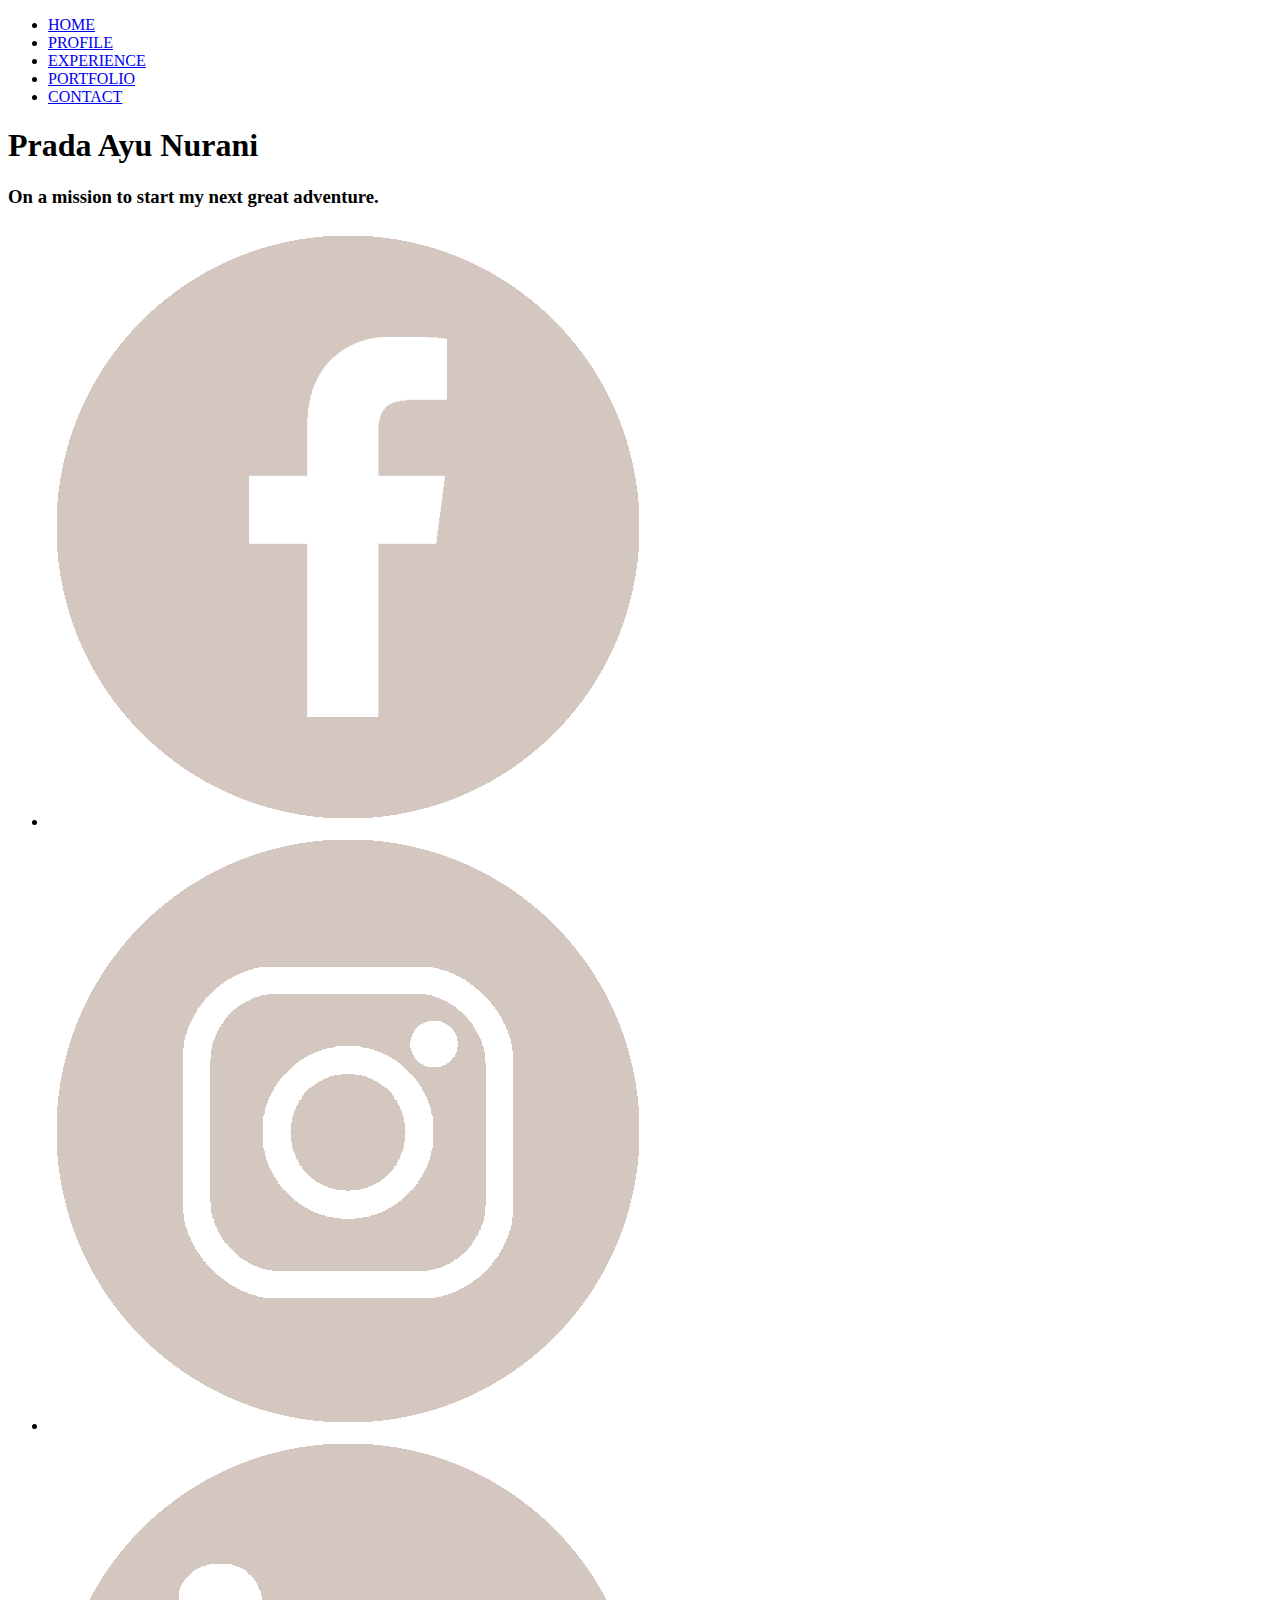
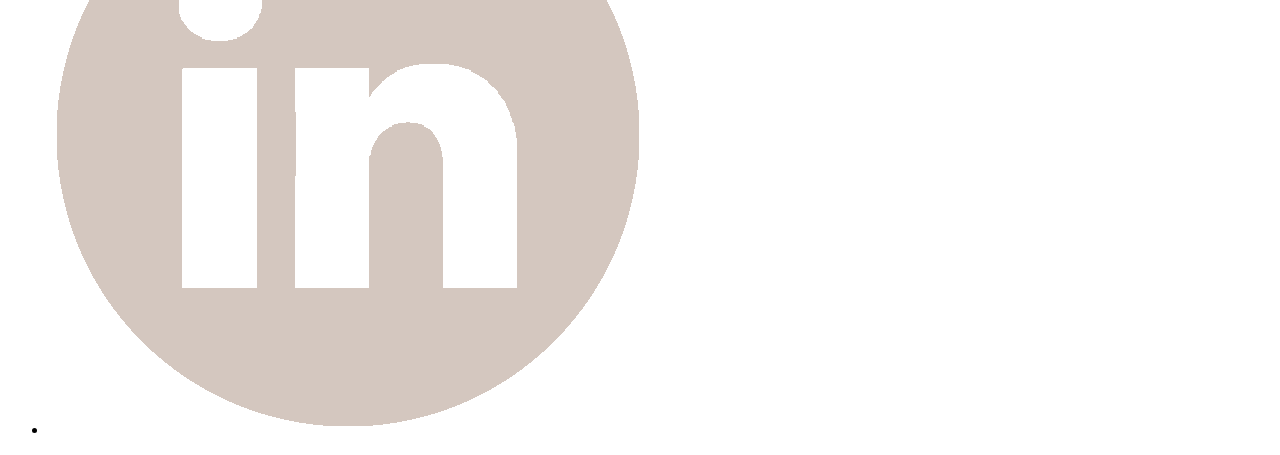
==== index.html @ e9b5d730 "Rename home to index.html" ====
<!DOCTYPE html>
<html>
    <head>
        <meta charset="utf-8">
        <meta name="viewport" content="width=device-width, initial-scale=1.0">
        <title>Prada Ayu Nurani</title>
        <link rel="stylesheet" href="https://raw.githubusercontent.com/pradaayu/GA-Week-3-Assignment/master/styles.css">
        <link rel="stylesheet" href="https://raw.githubusercontent.com/pradaayu/GA-Week-3-Assignment/master/responsive.css">
        <link rel="https://github.com/pradaayu/GA-Week-3-Assignment/tree/master/assets">
    </head>
    <body>
        <div id="container">
            <header>
                <div class="nav-container">
                    <ul id="list-center">
                        <li>
                            <a href="pages/home.html">HOME</a>
                        </li>
                        <li>
                            <a href="pages/profile.html">PROFILE</a>
                        </li>
                        <li>
                            <a href="pages/experience.html">EXPERIENCE</a>
                        </li>
                        <li>
                            <a href="pages/portfolio.html">PORTFOLIO</a>
                        </li>
                        <li>
                            <a href="pages/contact.html">CONTACT</a>
                        </li>
                    </ul>  
                </div>
            </header>

            <div class="main-section">
                <div class="main-container">
                    <h1>Prada Ayu Nurani</h1>
                    <h3>On a mission to start my next great adventure.</h3>
                    <div class="main-button">
                        <ul>
                            <li class="facebook">
                                <a href="https://www.facebook.com/pradaayu" target="_blank"><img src="assets/fb_logo.png" alt="facebook-icon"></a>
                            </li>
                            <li class="instagram">
                                <a href="https://www.instagram.com/meowdynasty/" target="_blank"><img src="assets//ig_logo.png" alt="instagram-icon"></a>
                            </li>
                            <li class="linkedin">
                                <a href="https://www.linkedin.com/in/prada-ayu-nurani-ani-3a7830121/" target="_blank"><img src="assets/li_logo.png" alt="linkedin-icon"></a>
                            </li>
                        </ul>
                    </div>
                </div>
            </div>
        </div>
    </body>
</html>
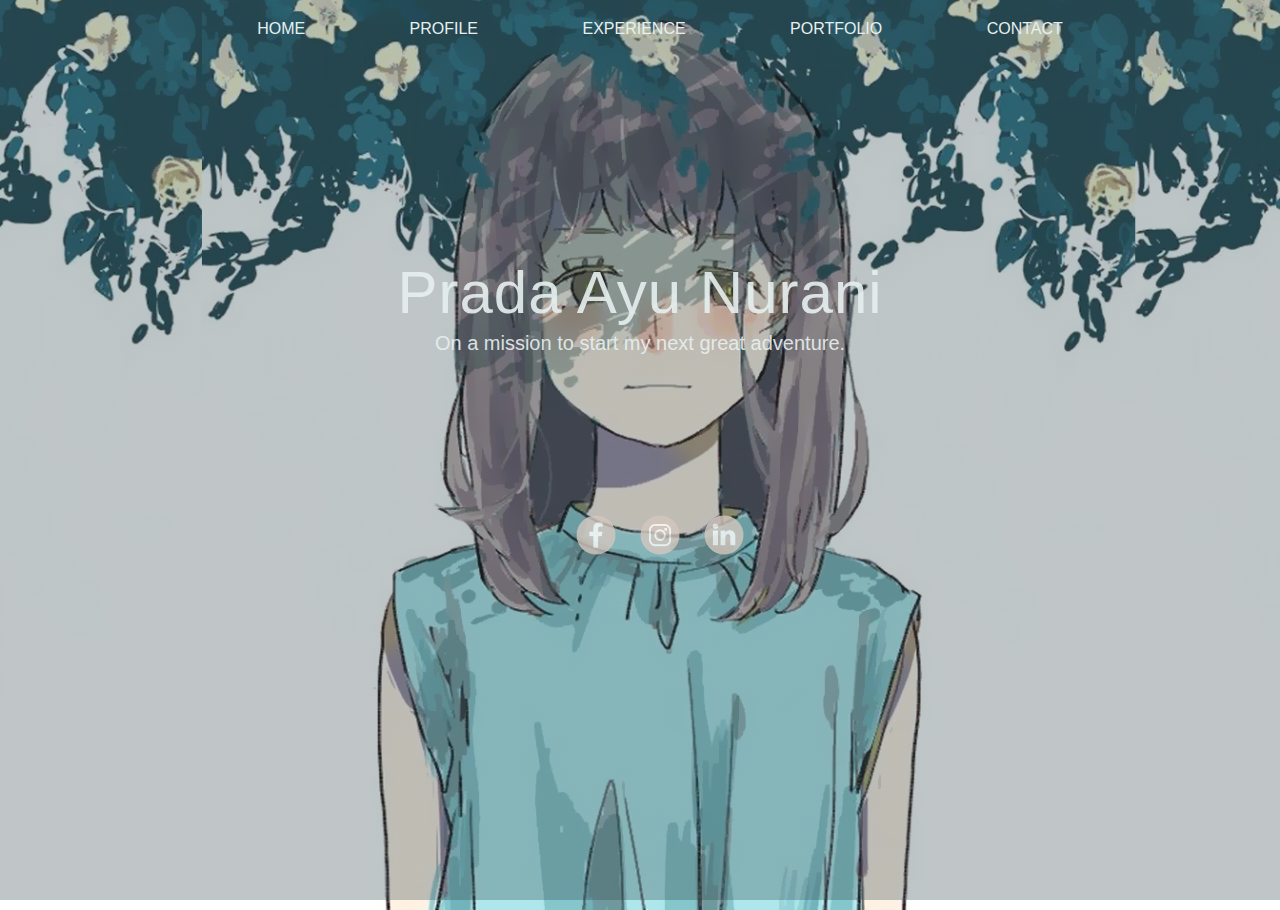
==== commit 2c2f68e2: "Update index.html" ====
--- a/index.html
+++ b/index.html
@@ -4,9 +4,9 @@
         <meta charset="utf-8">
         <meta name="viewport" content="width=device-width, initial-scale=1.0">
         <title>Prada Ayu Nurani</title>
-        <link rel="stylesheet" href="https://raw.githubusercontent.com/pradaayu/GA-Week-3-Assignment/master/styles.css">
-        <link rel="stylesheet" href="https://raw.githubusercontent.com/pradaayu/GA-Week-3-Assignment/master/responsive.css">
-        <link rel="https://github.com/pradaayu/GA-Week-3-Assignment/tree/master/assets">
+        <link rel="stylesheet" href="styles.css">
+        <link rel="stylesheet" href="responsive.css">
+        <link rel="assets">
     </head>
     <body>
         <div id="container">
--- a/styles.css
+++ b/styles.css
@@ -0,0 +1,110 @@
+*{margin: 0px auto}
+
+#container{
+    min-height:100%;
+    position:relative;
+}
+
+html, body {
+    height: 100%;
+}
+
+* {
+  box-sizing: border-box;
+}
+
+li {
+    list-style: none;
+}
+
+a:link {
+    text-decoration: none;
+}
+
+body {
+    font-family: 'Gill Sans', 'Gill Sans MT', Calibri, 'Trebuchet MS', sans-serif;
+    background-color: #A9D6D5;
+    background-image: linear-gradient(0deg, rgba(45, 66, 72, 0.3), rgba(45, 66, 72, 0.3)), url(assets/girl_shade.png);
+    background-size: cover;
+    background-repeat: no-repeat;
+    background-attachment: fixed;
+    background-position: center; 
+    
+}
+
+.nav-container {
+    margin-top: 10px;
+}
+
+ul#list-center {
+    text-align: center;
+}
+
+ul#list-center li {
+    display: inline-block;
+    padding: 10px 50px;
+    color: #e7f0f0;
+}
+
+ul#list-center a:link {
+    text-decoration: none;
+    color: #e7f0f0;
+}
+
+ul#list-center a:visited {
+    text-decoration: none;
+    color: #e7f0f0;
+}
+
+ul#list-center a:hover {
+    text-decoration: none;
+    color: rgba(74, 122, 136, 0.9);
+    text-shadow: 1.5px 1px rgba(0, 0, 0, 0.4);
+}
+
+.main-section {
+    height: 400px;
+    margin-top: 60px;
+}
+
+.main-container {
+    padding-top: 150px;
+}
+
+.main-container h1, h3 {
+    text-align: center;
+    color:#e7f0f0;
+    font-weight: 100;
+    opacity: 90%;
+}
+
+.main-container h1 {
+    margin-bottom: 0px;
+    font-size: 60px;
+    letter-spacing: 1px;
+}
+
+.main-container h3 {
+    font-size: 20px;
+    padding-top: 5px;
+}
+
+.main-button {
+    margin-top: 150px;
+}
+.main-button ul {
+    text-align: center;
+}
+.main-button li {
+    display: inline-block;
+    padding: 10px;
+}
+
+.main-button img {
+   height: 40px;
+   opacity: 80%;
+}
+
+.main-button img:hover {
+    opacity: 100%;
+}--- a/responsive.css
+++ b/responsive.css
@@ -0,0 +1,44 @@
+/*for tablet*/
+@media all and (max-width: 1024px) {
+
+    .footer-container {
+        width: 100%;
+        border-radius: 0px;
+    }
+
+    #heading-exp {
+        height: 120px;
+    }
+
+}
+
+/*for smartphone*/
+@media all and (max-width: 670px) {
+
+    ul#list-center {
+        padding: 5px 0px 0px 0px;
+    }
+    ul#list-center li {
+        padding: 5px 25px 0px 25px;
+        margin-top: 5px;
+    }
+
+    #icon-item-port {
+        width: 100%;
+        height: 280px;
+    }
+
+    #icon-item-port img {
+        width: 200px;
+    }
+
+    .hobbies-txt {
+    width: 50%;
+    }
+
+    .contact-container {
+        width: 70%;
+    }
+
+
+}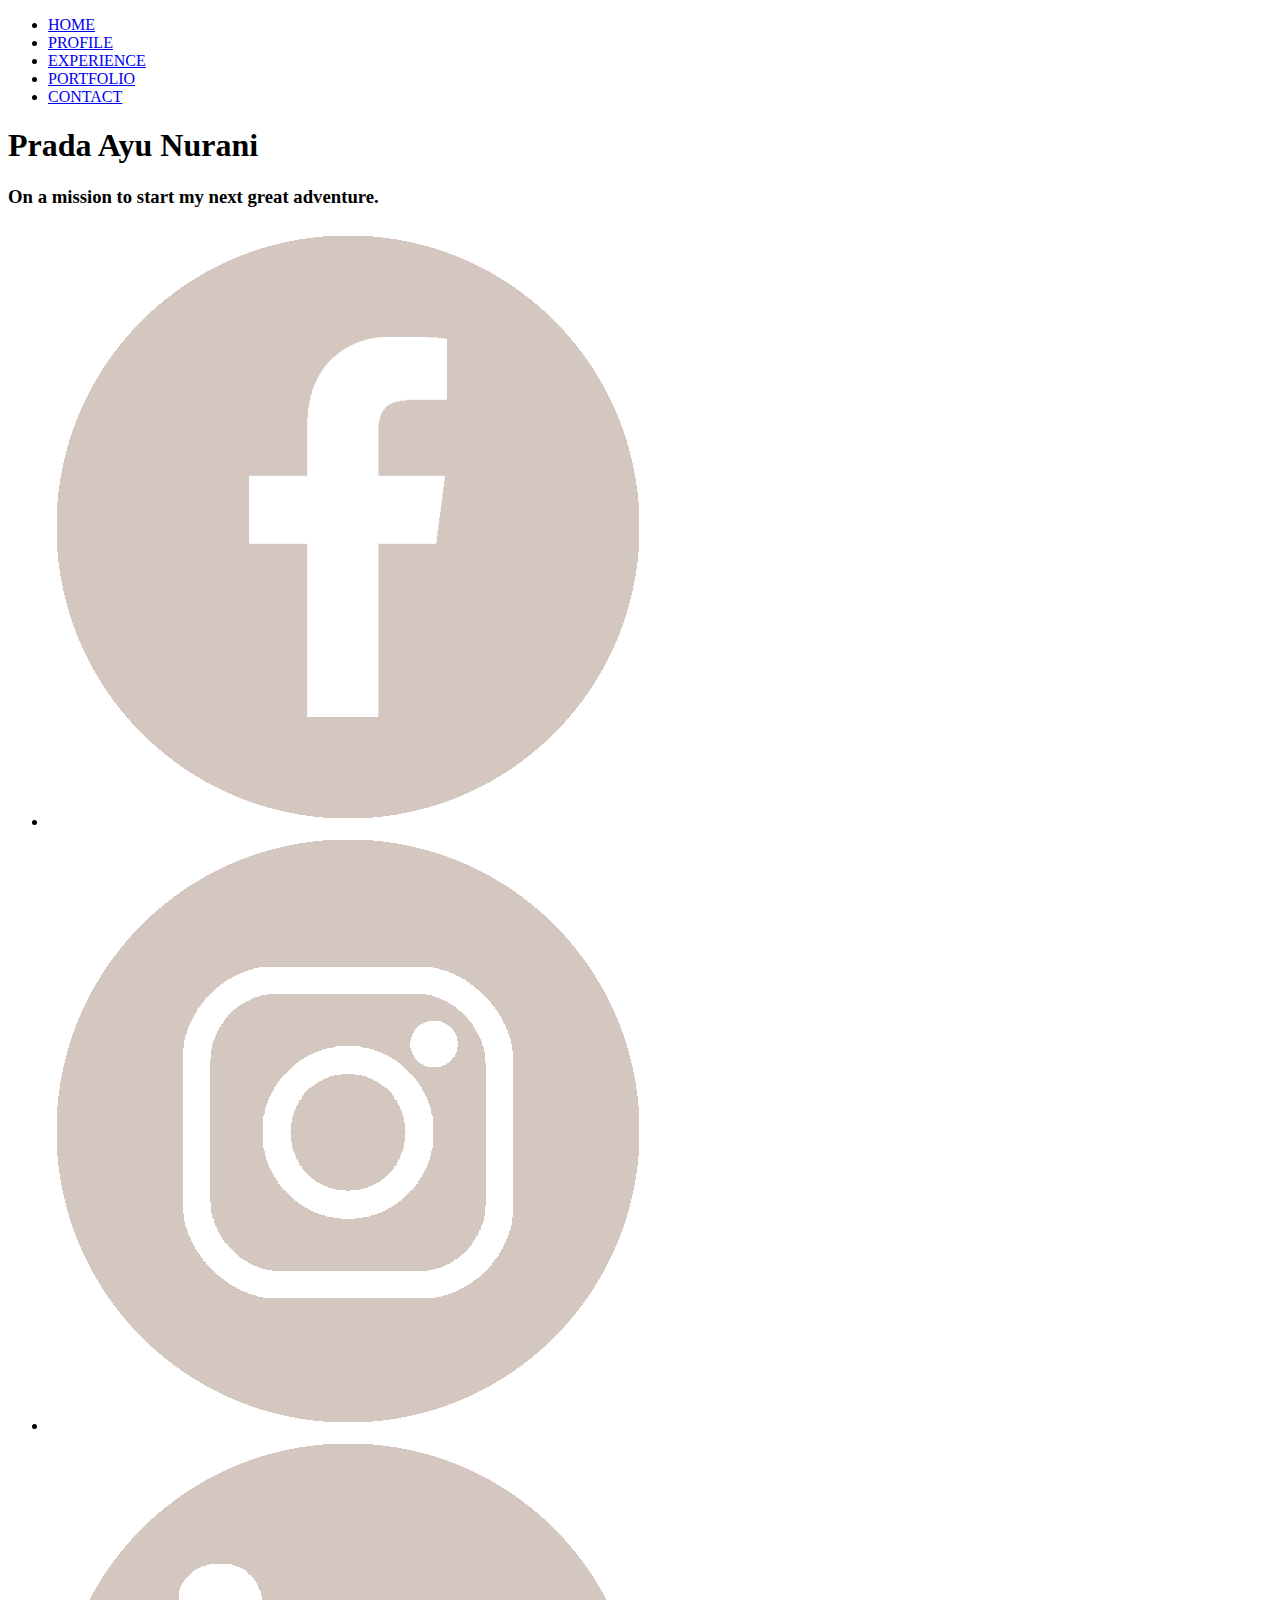
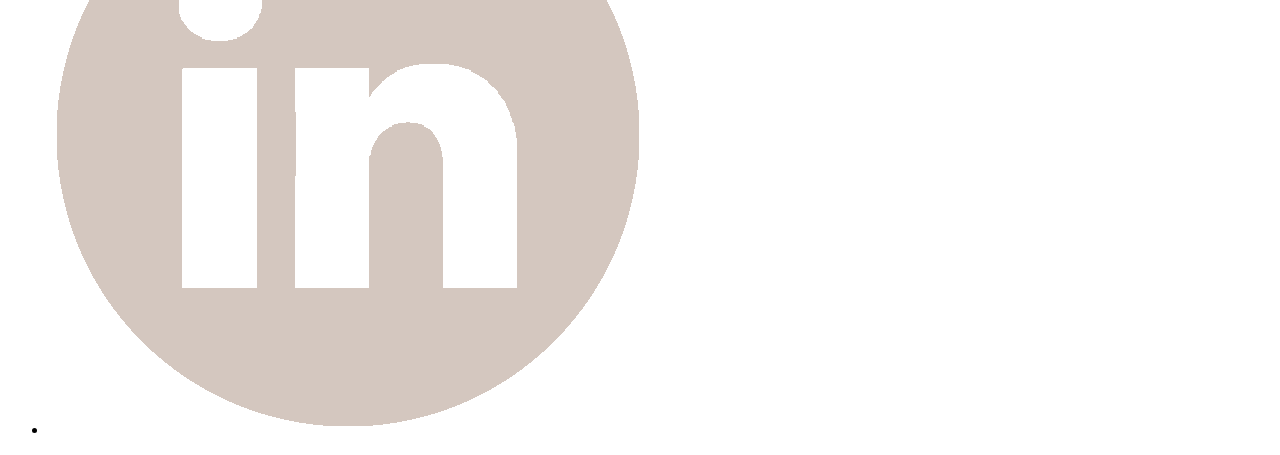
==== commit 8abfdc64: "Update index.html" ====
--- a/index.html
+++ b/index.html
@@ -4,8 +4,8 @@
         <meta charset="utf-8">
         <meta name="viewport" content="width=device-width, initial-scale=1.0">
         <title>Prada Ayu Nurani</title>
-        <link rel="stylesheet" href="styles.css">
-        <link rel="stylesheet" href="responsive.css">
+        <link rel="stylesheet" href="GA-Week-3-Assignment/styles.css">
+        <link rel="stylesheet" href="GA-Week-3-Assignment/responsive.css">
         <link rel="assets">
     </head>
     <body>
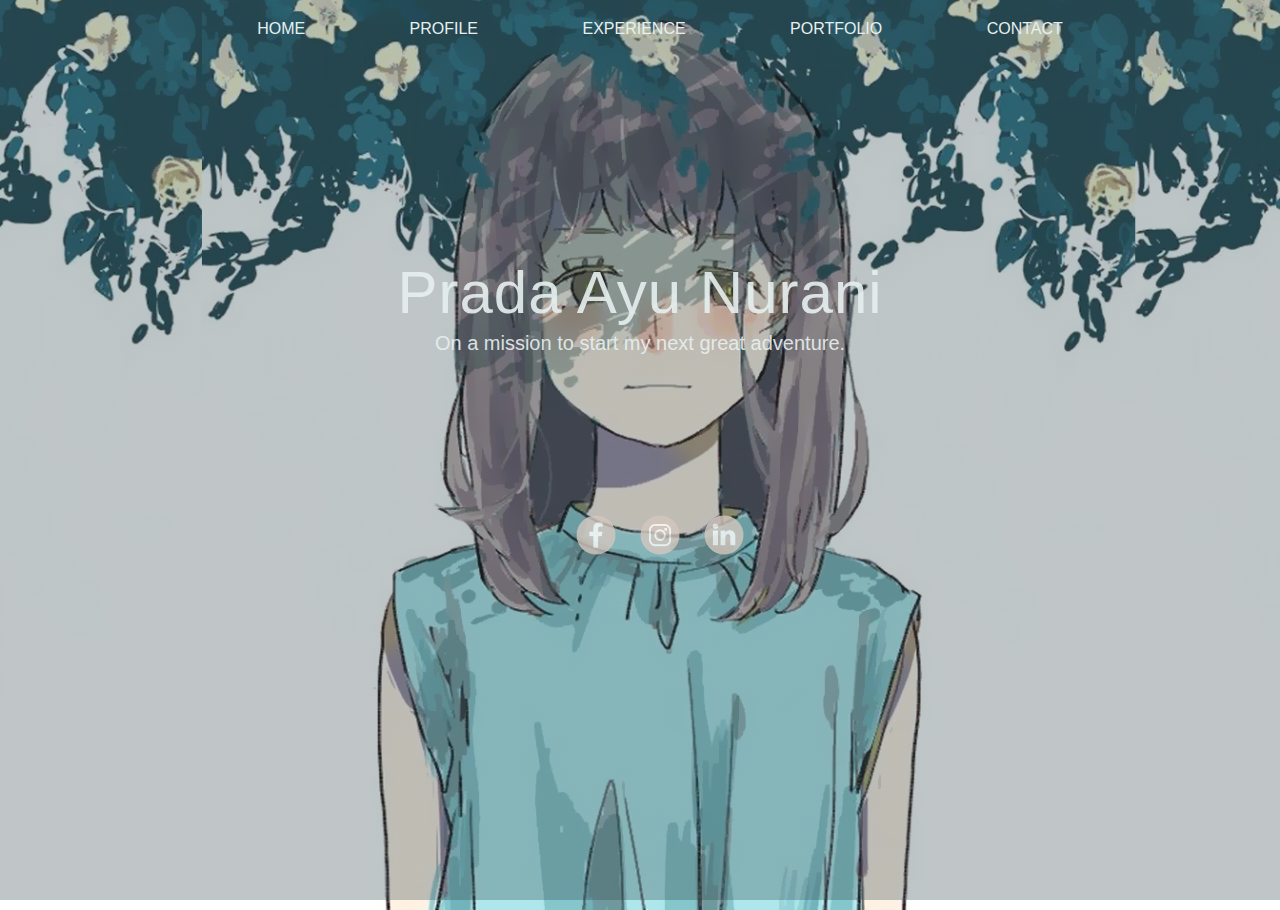
==== commit 20a8f6f1: "Update index.html" ====
--- a/index.html
+++ b/index.html
@@ -4,8 +4,8 @@
         <meta charset="utf-8">
         <meta name="viewport" content="width=device-width, initial-scale=1.0">
         <title>Prada Ayu Nurani</title>
-        <link rel="stylesheet" href="GA-Week-3-Assignment/styles.css">
-        <link rel="stylesheet" href="GA-Week-3-Assignment/responsive.css">
+        <link rel="stylesheet" href="styles.css">
+        <link rel="stylesheet" href="responsive.css">
         <link rel="assets">
     </head>
     <body>
@@ -14,19 +14,19 @@
                 <div class="nav-container">
                     <ul id="list-center">
                         <li>
-                            <a href="pages/home.html">HOME</a>
+                            <a href="index.html">HOME</a>
                         </li>
                         <li>
-                            <a href="pages/profile.html">PROFILE</a>
+                            <a href="profile.html">PROFILE</a>
                         </li>
                         <li>
-                            <a href="pages/experience.html">EXPERIENCE</a>
+                            <a href="experience.html">EXPERIENCE</a>
                         </li>
                         <li>
-                            <a href="pages/portfolio.html">PORTFOLIO</a>
+                            <a href="portfolio.html">PORTFOLIO</a>
                         </li>
                         <li>
-                            <a href="pages/contact.html">CONTACT</a>
+                            <a href="contact.html">CONTACT</a>
                         </li>
                     </ul>  
                 </div>
--- a/styles.css
+++ b/styles.css
@@ -0,0 +1,110 @@
+*{margin: 0px auto}
+
+#container{
+    min-height:100%;
+    position:relative;
+}
+
+html, body {
+    height: 100%;
+}
+
+* {
+  box-sizing: border-box;
+}
+
+li {
+    list-style: none;
+}
+
+a:link {
+    text-decoration: none;
+}
+
+body {
+    font-family: 'Gill Sans', 'Gill Sans MT', Calibri, 'Trebuchet MS', sans-serif;
+    background-color: #A9D6D5;
+    background-image: linear-gradient(0deg, rgba(45, 66, 72, 0.3), rgba(45, 66, 72, 0.3)), url(assets/girl_shade.png);
+    background-size: cover;
+    background-repeat: no-repeat;
+    background-attachment: fixed;
+    background-position: center; 
+    
+}
+
+.nav-container {
+    margin-top: 10px;
+}
+
+ul#list-center {
+    text-align: center;
+}
+
+ul#list-center li {
+    display: inline-block;
+    padding: 10px 50px;
+    color: #e7f0f0;
+}
+
+ul#list-center a:link {
+    text-decoration: none;
+    color: #e7f0f0;
+}
+
+ul#list-center a:visited {
+    text-decoration: none;
+    color: #e7f0f0;
+}
+
+ul#list-center a:hover {
+    text-decoration: none;
+    color: rgba(74, 122, 136, 0.9);
+    text-shadow: 1.5px 1px rgba(0, 0, 0, 0.4);
+}
+
+.main-section {
+    height: 400px;
+    margin-top: 60px;
+}
+
+.main-container {
+    padding-top: 150px;
+}
+
+.main-container h1, h3 {
+    text-align: center;
+    color:#e7f0f0;
+    font-weight: 100;
+    opacity: 90%;
+}
+
+.main-container h1 {
+    margin-bottom: 0px;
+    font-size: 60px;
+    letter-spacing: 1px;
+}
+
+.main-container h3 {
+    font-size: 20px;
+    padding-top: 5px;
+}
+
+.main-button {
+    margin-top: 150px;
+}
+.main-button ul {
+    text-align: center;
+}
+.main-button li {
+    display: inline-block;
+    padding: 10px;
+}
+
+.main-button img {
+   height: 40px;
+   opacity: 80%;
+}
+
+.main-button img:hover {
+    opacity: 100%;
+}--- a/responsive.css
+++ b/responsive.css
@@ -0,0 +1,44 @@
+/*for tablet*/
+@media all and (max-width: 1024px) {
+
+    .footer-container {
+        width: 100%;
+        border-radius: 0px;
+    }
+
+    #heading-exp {
+        height: 120px;
+    }
+
+}
+
+/*for smartphone*/
+@media all and (max-width: 670px) {
+
+    ul#list-center {
+        padding: 5px 0px 0px 0px;
+    }
+    ul#list-center li {
+        padding: 5px 25px 0px 25px;
+        margin-top: 5px;
+    }
+
+    #icon-item-port {
+        width: 100%;
+        height: 280px;
+    }
+
+    #icon-item-port img {
+        width: 200px;
+    }
+
+    .hobbies-txt {
+    width: 50%;
+    }
+
+    .contact-container {
+        width: 70%;
+    }
+
+
+}